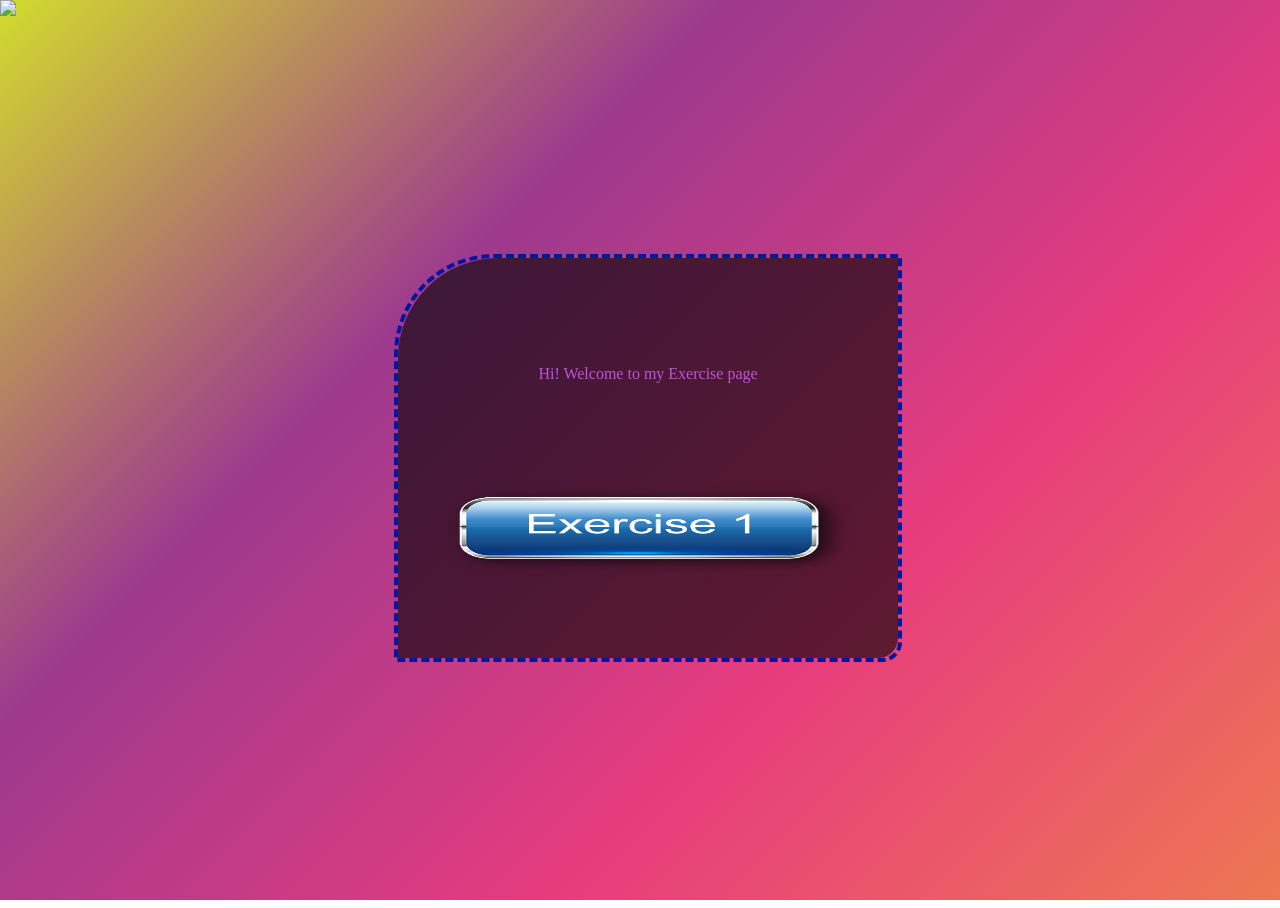
==== index.html @ a3da574b "Add files via upload" ====
<!doctype html>
<html>
<head>
<link rel="icon" type="image/x-icon" href="images/inti_logo.png">	
<meta charset="utf-8">
<title>Exercise4</title>
<Style>
html, body {
  width: 100%;
  height:100%;
}

body {
    background: linear-gradient(-45deg, #ee7752, #e73c7e, #9D398E, #D3DB2E);
    background-size: 400% 400%;
    animation: gradient 15s ease infinite;
}

@keyframes gradient {
    0% {
        background-position: 0% 50%;
    }
    50% {
        background-position: 100% 50%;
    }
    100% {
        background-position: 0% 50%;
    }
}
</Style>
	
<style>

*{ cursor: url("images/9.cur"), default; }

</style>
	
<style>

.box {
    position: relative;
    width: 500px;
    height: 400px;
    background: transparent;
    border: 4px dashed #0017A2;
    border-top-left-radius: 100px;
    border-bottom-right-radius: 20px;
}

.box:before {
    content: '';
    position: absolute;
    width: 100%;
    height: 100%;
    background: rgba(0,0,0,.6);
    border-top-left-radius: 100px;
    border-bottom-right-radius: 20px;
    z-index: -1;
}

.box #tbox1 {
    text-align: center;
    line-height: 200px;
    color: #BA55D3;
	font-size: 30ps
}

</style>
<script type="text/javascript">
function MM_preloadImages() { //v3.0
  var d=document; if(d.images){ if(!d.MM_p) d.MM_p=new Array();
    var i,j=d.MM_p.length,a=MM_preloadImages.arguments; for(i=0; i<a.length; i++)
    if (a[i].indexOf("#")!=0){ d.MM_p[j]=new Image; d.MM_p[j++].src=a[i];}}
}

function MM_swapImgRestore() { //v3.0
  var i,x,a=document.MM_sr; for(i=0;a&&i<a.length&&(x=a[i])&&x.oSrc;i++) x.src=x.oSrc;
}

function MM_findObj(n, d) { //v4.01
  var p,i,x;  if(!d) d=document; if((p=n.indexOf("?"))>0&&parent.frames.length) {
    d=parent.frames[n.substring(p+1)].document; n=n.substring(0,p);}
  if(!(x=d[n])&&d.all) x=d.all[n]; for (i=0;!x&&i<d.forms.length;i++) x=d.forms[i][n];
  for(i=0;!x&&d.layers&&i<d.layers.length;i++) x=MM_findObj(n,d.layers[i].document);
  if(!x && d.getElementById) x=d.getElementById(n); return x;
}

function MM_swapImage() { //v3.0
  var i,j=0,x,a=MM_swapImage.arguments; document.MM_sr=new Array; for(i=0;i<(a.length-2);i+=3)
   if ((x=MM_findObj(a[i]))!=null){document.MM_sr[j++]=x; if(!x.oSrc) x.oSrc=x.src; x.src=a[i+2];}
}
</script>
</head>
<style>

body {

width: 100%;
height: 100vh;
background-size: cover;
background-position: center;
background-repeat: no-repeat;
display: flex;
justify-content: center;
align-items: center;

}

</style>
<body onLoad="MM_preloadImages('images/b2.png.png')">
	
<script language="JavaScript1.2">

var trailLength = 8 // The length of trail (8 by default; put more for longer "tail")
var path = "images/inti_logo.png" // URL of your image

var standardbody=(document.compatMode=="CSS1Compat")? document.documentElement : document.body //create reference to common "body" across doctypes
var i,d = 0

function initTrail() { // prepares the script
  images = new Array() // prepare the image array
  for (i = 0; i < parseInt(trailLength); i++) {
    images[i] = new Image()
    images[i].src = path // i am still confused with js & css
  }
  storage = new Array() // prepare the storage for the coordinates
  for (i = 0; i < images.length*3; i++) {
    storage[i] = 0
  }
  for (i = 0; i < images.length; i++) { // make divs for IE and layers for Navigator
    document.write('<div id="obj' + i + '" style="position: absolute; z-Index: 100; height: 0; width: 0"><img src="' + images[i].src + '"></div>')
  }
  trail()
}
function trail() { // trailing function
  for (i = 0; i < images.length; i++) { // for every div/layer
    document.getElementById("obj" + i).style.top = storage[d]+'px' // the Y-coordinate
    document.getElementById("obj" + i).style.left = + storage[d+1]+'px' // the X-coordinate
    d = d+2
  }
  for (i = storage.length; i >= 2; i--) { // save the coordinate for the div/layer that's behind
    storage[i] = storage[i-2]
  }
  d = 0 // reset for future use
  var timer = setTimeout("trail()",10) // call recursively 
}
function processEvent(e) { // catches and processes the mousemove event 
  if (window.event) { // for IE
    storage[0] = window.event.y+standardbody.scrollTop+10
    storage[1] = window.event.x+standardbody.scrollLeft+10
  } else {
    storage[0] = e.pageY+12
    storage[1] = e.pageX+12
  }
}

  initTrail() 
  document.onmousemove = processEvent // start capturing

//-->
</script>	
<div class="box">
<p id="tbox1">Hi! Welcome to my Exercise page <img src="images/b1.png.png" alt="" width="425" height="97" id="Image1" onMouseOver="MM_swapImage('Image1','','images/b2.png.png',1)" onMouseOut="MM_swapImgRestore()"/></p>
</div>
</body>
</html>
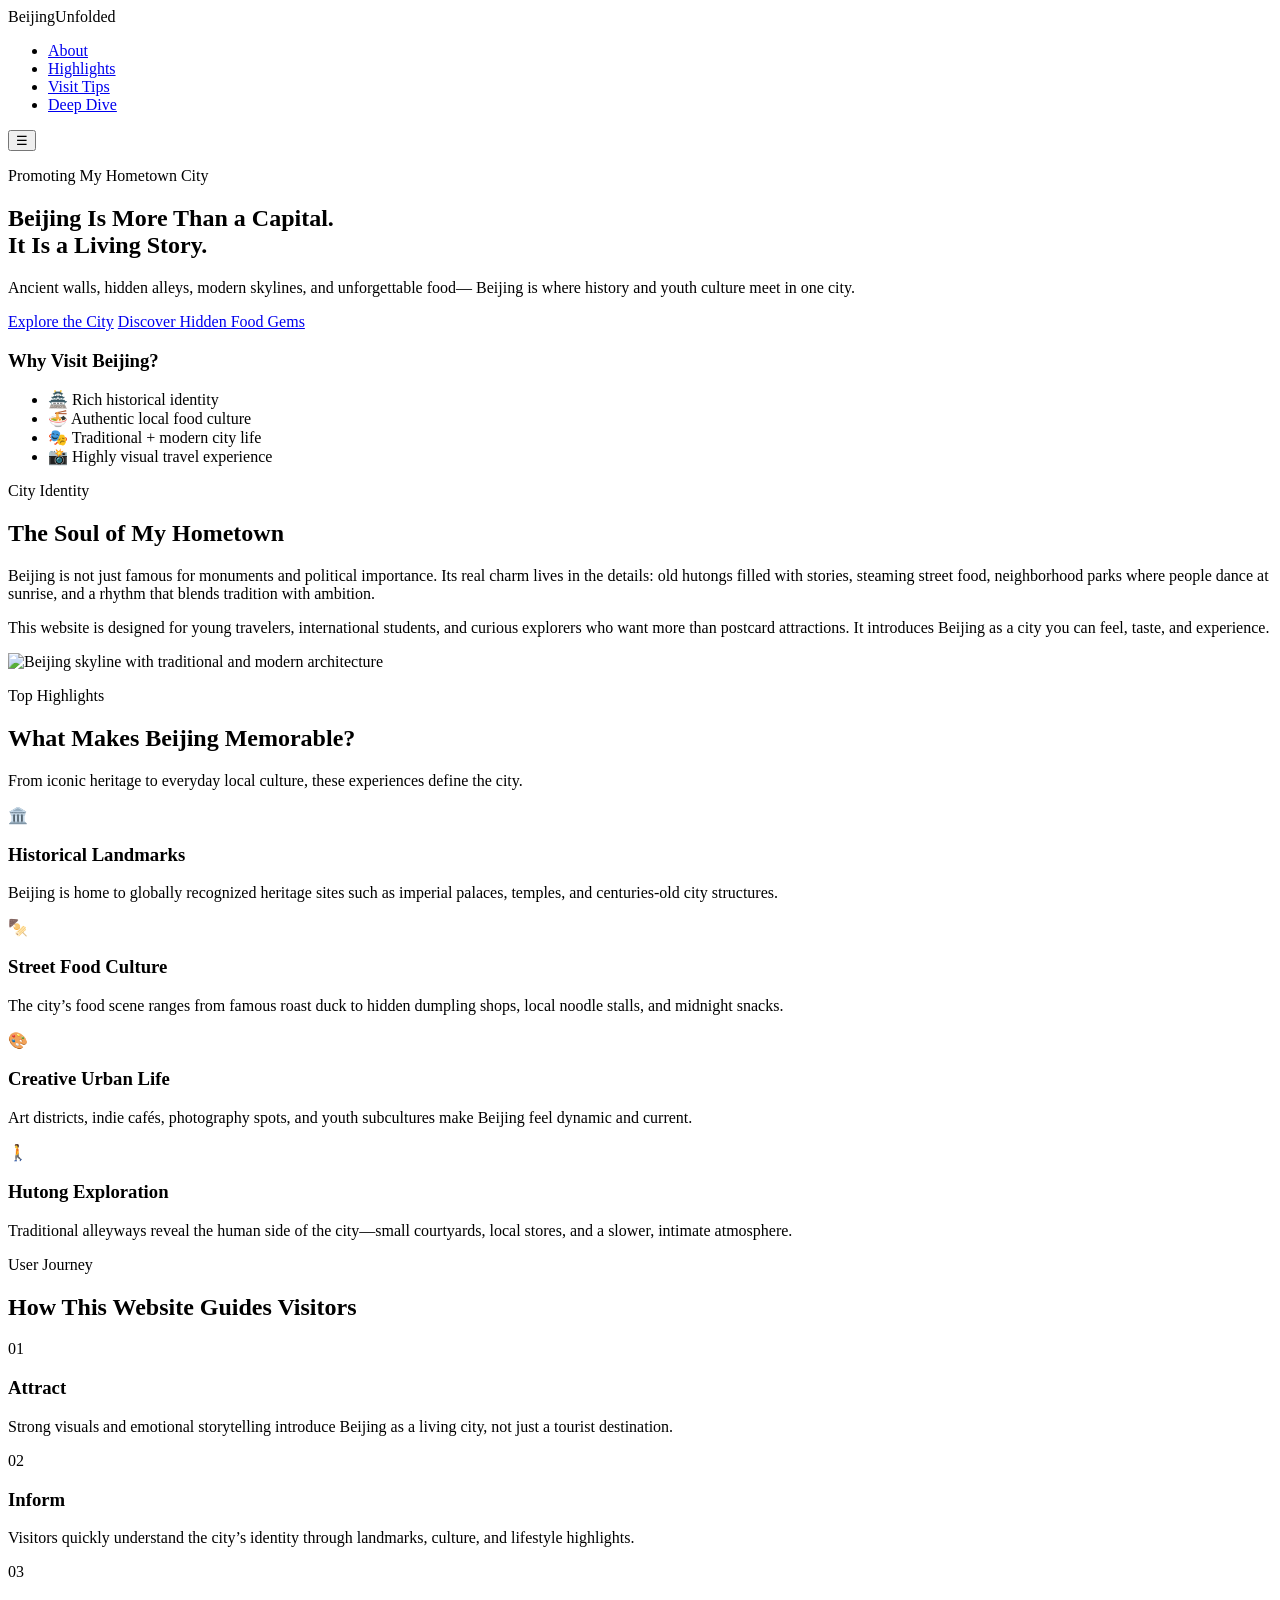
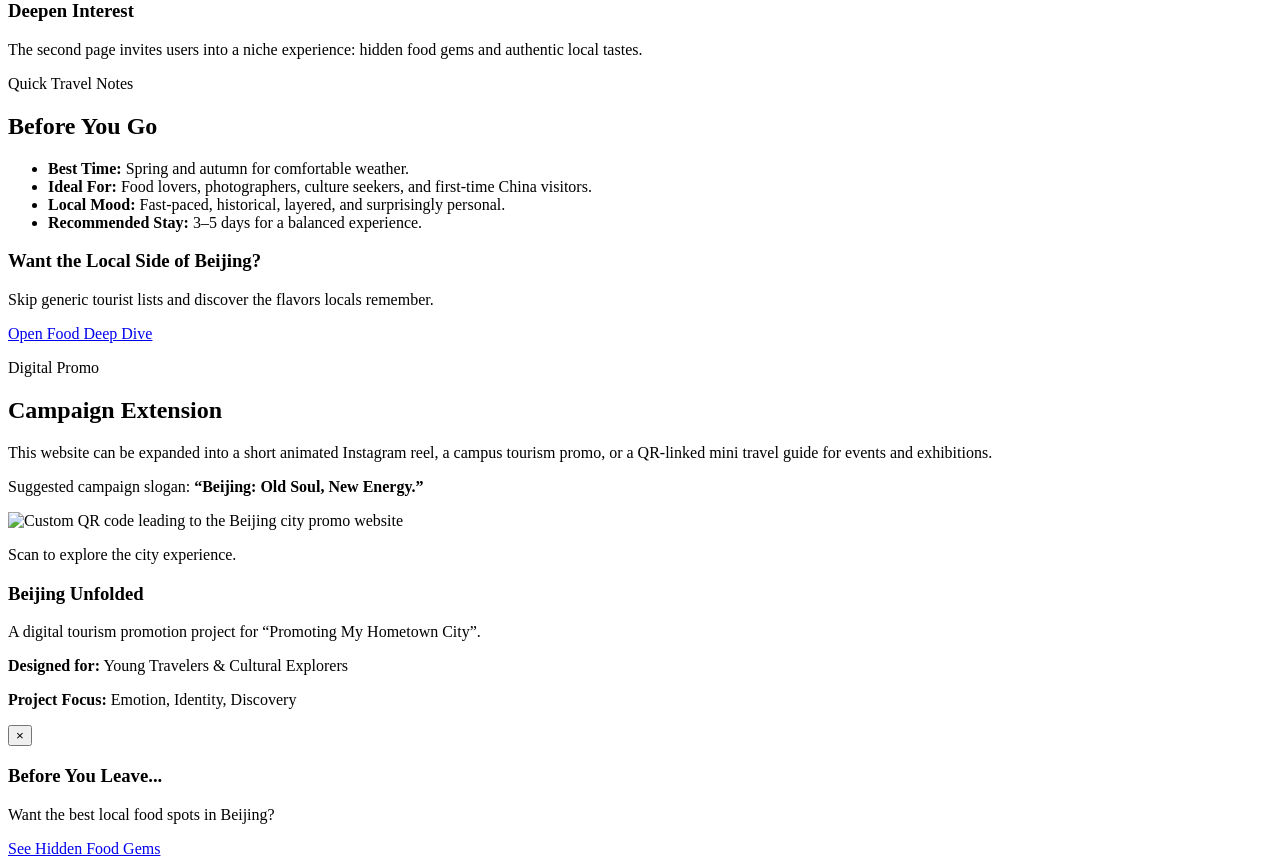
==== commit 559558be: "Add files via upload" ====
--- a/index.html
+++ b/index.html
@@ -1,166 +1,238 @@
-<!doctype html>
-<html>
+<!DOCTYPE html>
+<html lang="en">
 <head>
-<link rel="icon" type="image/x-icon" href="images/inti_logo.png">	
-<meta charset="utf-8">
-<title>Exercise4</title>
-<Style>
-html, body {
-  width: 100%;
-  height:100%;
-}
-
-body {
-    background: linear-gradient(-45deg, #ee7752, #e73c7e, #9D398E, #D3DB2E);
-    background-size: 400% 400%;
-    animation: gradient 15s ease infinite;
-}
-
-@keyframes gradient {
-    0% {
-        background-position: 0% 50%;
-    }
-    50% {
-        background-position: 100% 50%;
-    }
-    100% {
-        background-position: 0% 50%;
-    }
-}
-</Style>
-	
-<style>
-
-*{ cursor: url("images/9.cur"), default; }
-
-</style>
-	
-<style>
-
-.box {
-    position: relative;
-    width: 500px;
-    height: 400px;
-    background: transparent;
-    border: 4px dashed #0017A2;
-    border-top-left-radius: 100px;
-    border-bottom-right-radius: 20px;
-}
-
-.box:before {
-    content: '';
-    position: absolute;
-    width: 100%;
-    height: 100%;
-    background: rgba(0,0,0,.6);
-    border-top-left-radius: 100px;
-    border-bottom-right-radius: 20px;
-    z-index: -1;
-}
-
-.box #tbox1 {
-    text-align: center;
-    line-height: 200px;
-    color: #BA55D3;
-	font-size: 30ps
-}
-
-</style>
-<script type="text/javascript">
-function MM_preloadImages() { //v3.0
-  var d=document; if(d.images){ if(!d.MM_p) d.MM_p=new Array();
-    var i,j=d.MM_p.length,a=MM_preloadImages.arguments; for(i=0; i<a.length; i++)
-    if (a[i].indexOf("#")!=0){ d.MM_p[j]=new Image; d.MM_p[j++].src=a[i];}}
-}
-
-function MM_swapImgRestore() { //v3.0
-  var i,x,a=document.MM_sr; for(i=0;a&&i<a.length&&(x=a[i])&&x.oSrc;i++) x.src=x.oSrc;
-}
-
-function MM_findObj(n, d) { //v4.01
-  var p,i,x;  if(!d) d=document; if((p=n.indexOf("?"))>0&&parent.frames.length) {
-    d=parent.frames[n.substring(p+1)].document; n=n.substring(0,p);}
-  if(!(x=d[n])&&d.all) x=d.all[n]; for (i=0;!x&&i<d.forms.length;i++) x=d.forms[i][n];
-  for(i=0;!x&&d.layers&&i<d.layers.length;i++) x=MM_findObj(n,d.layers[i].document);
-  if(!x && d.getElementById) x=d.getElementById(n); return x;
-}
-
-function MM_swapImage() { //v3.0
-  var i,j=0,x,a=MM_swapImage.arguments; document.MM_sr=new Array; for(i=0;i<(a.length-2);i+=3)
-   if ((x=MM_findObj(a[i]))!=null){document.MM_sr[j++]=x; if(!x.oSrc) x.oSrc=x.src; x.src=a[i+2];}
-}
-</script>
+  <meta charset="UTF-8" />
+  <meta name="viewport" content="width=device-width, initial-scale=1.0" />
+  <title>Beijing Unfolded | Discover the Soul of My Hometown</title>
+  <meta name="description" content="Explore Beijing through culture, food, landmarks, and local life. Discover the soul of my hometown city." />
+  <link rel="stylesheet" href="style.css" />
 </head>
-<style>
-
-body {
-
-width: 100%;
-height: 100vh;
-background-size: cover;
-background-position: center;
-background-repeat: no-repeat;
-display: flex;
-justify-content: center;
-align-items: center;
-
-}
-
-</style>
-<body onLoad="MM_preloadImages('images/b2.png.png')">
-	
-<script language="JavaScript1.2">
-
-var trailLength = 8 // The length of trail (8 by default; put more for longer "tail")
-var path = "images/inti_logo.png" // URL of your image
-
-var standardbody=(document.compatMode=="CSS1Compat")? document.documentElement : document.body //create reference to common "body" across doctypes
-var i,d = 0
-
-function initTrail() { // prepares the script
-  images = new Array() // prepare the image array
-  for (i = 0; i < parseInt(trailLength); i++) {
-    images[i] = new Image()
-    images[i].src = path // i am still confused with js & css
-  }
-  storage = new Array() // prepare the storage for the coordinates
-  for (i = 0; i < images.length*3; i++) {
-    storage[i] = 0
-  }
-  for (i = 0; i < images.length; i++) { // make divs for IE and layers for Navigator
-    document.write('<div id="obj' + i + '" style="position: absolute; z-Index: 100; height: 0; width: 0"><img src="' + images[i].src + '"></div>')
-  }
-  trail()
-}
-function trail() { // trailing function
-  for (i = 0; i < images.length; i++) { // for every div/layer
-    document.getElementById("obj" + i).style.top = storage[d]+'px' // the Y-coordinate
-    document.getElementById("obj" + i).style.left = + storage[d+1]+'px' // the X-coordinate
-    d = d+2
-  }
-  for (i = storage.length; i >= 2; i--) { // save the coordinate for the div/layer that's behind
-    storage[i] = storage[i-2]
-  }
-  d = 0 // reset for future use
-  var timer = setTimeout("trail()",10) // call recursively 
-}
-function processEvent(e) { // catches and processes the mousemove event 
-  if (window.event) { // for IE
-    storage[0] = window.event.y+standardbody.scrollTop+10
-    storage[1] = window.event.x+standardbody.scrollLeft+10
-  } else {
-    storage[0] = e.pageY+12
-    storage[1] = e.pageX+12
-  }
-}
-
-  initTrail() 
-  document.onmousemove = processEvent // start capturing
-
-//-->
-</script>	
-<div class="box">
-<p id="tbox1">Hi! Welcome to my Exercise page <img src="images/b1.png.png" alt="" width="425" height="97" id="Image1" onMouseOver="MM_swapImage('Image1','','images/b2.png.png',1)" onMouseOut="MM_swapImgRestore()"/></p>
-</div>
+<body>
+
+  <!-- Header -->
+  <header class="site-header">
+    <div class="container nav-wrapper">
+      <div class="logo">Beijing<span>Unfolded</span></div>
+      <nav>
+        <ul class="nav-links">
+          <li><a href="#about">About</a></li>
+          <li><a href="#highlights">Highlights</a></li>
+          <li><a href="#plan">Visit Tips</a></li>
+          <li><a href="food.html" class="btn-nav">Deep Dive</a></li>
+        </ul>
+      </nav>
+      <button class="menu-toggle" id="menuToggle" aria-label="Open Menu">☰</button>
+    </div>
+  </header>
+
+  <!-- Hero -->
+  <section class="hero">
+    <div class="hero-overlay"></div>
+    <div class="container hero-content">
+      <div class="hero-text">
+        <p class="eyebrow">Promoting My Hometown City</p>
+        <h1>Beijing Is More Than a Capital.<br>It Is a Living Story.</h1>
+        <p class="hero-sub">
+          Ancient walls, hidden alleys, modern skylines, and unforgettable food—
+          Beijing is where history and youth culture meet in one city.
+        </p>
+        <div class="hero-buttons">
+          <a href="#highlights" class="btn-primary">Explore the City</a>
+          <a href="food.html" class="btn-secondary">Discover Hidden Food Gems</a>
+        </div>
+      </div>
+      <div class="hero-card">
+        <h3>Why Visit Beijing?</h3>
+        <ul>
+          <li>🏯 Rich historical identity</li>
+          <li>🍜 Authentic local food culture</li>
+          <li>🎭 Traditional + modern city life</li>
+          <li>📸 Highly visual travel experience</li>
+        </ul>
+      </div>
+    </div>
+  </section>
+
+  <!-- Intro -->
+  <section class="intro section" id="about">
+    <div class="container two-col">
+      <div>
+        <p class="section-tag">City Identity</p>
+        <h2>The Soul of My Hometown</h2>
+        <p>
+          Beijing is not just famous for monuments and political importance. Its real charm
+          lives in the details: old hutongs filled with stories, steaming street food,
+          neighborhood parks where people dance at sunrise, and a rhythm that blends tradition
+          with ambition.
+        </p>
+        <p>
+          This website is designed for young travelers, international students, and curious
+          explorers who want more than postcard attractions. It introduces Beijing as a city
+          you can feel, taste, and experience.
+        </p>
+      </div>
+      <div class="image-card">
+        <img src="images/skyline.jpg" alt="Beijing skyline with traditional and modern architecture" />
+      </div>
+    </div>
+  </section>
+
+  <!-- Highlights -->
+  <section class="highlights section" id="highlights">
+    <div class="container">
+      <div class="section-heading">
+        <p class="section-tag">Top Highlights</p>
+        <h2>What Makes Beijing Memorable?</h2>
+        <p>
+          From iconic heritage to everyday local culture, these experiences define the city.
+        </p>
+      </div>
+
+      <div class="card-grid">
+        <article class="feature-card">
+          <div class="icon-circle">🏛️</div>
+          <h3>Historical Landmarks</h3>
+          <p>
+            Beijing is home to globally recognized heritage sites such as imperial palaces,
+            temples, and centuries-old city structures.
+          </p>
+        </article>
+
+        <article class="feature-card">
+          <div class="icon-circle">🍢</div>
+          <h3>Street Food Culture</h3>
+          <p>
+            The city’s food scene ranges from famous roast duck to hidden dumpling shops,
+            local noodle stalls, and midnight snacks.
+          </p>
+        </article>
+
+        <article class="feature-card">
+          <div class="icon-circle">🎨</div>
+          <h3>Creative Urban Life</h3>
+          <p>
+            Art districts, indie cafés, photography spots, and youth subcultures make
+            Beijing feel dynamic and current.
+          </p>
+        </article>
+
+        <article class="feature-card">
+          <div class="icon-circle">🚶</div>
+          <h3>Hutong Exploration</h3>
+          <p>
+            Traditional alleyways reveal the human side of the city—small courtyards,
+            local stores, and a slower, intimate atmosphere.
+          </p>
+        </article>
+      </div>
+    </div>
+  </section>
+
+  <!-- User Journey -->
+  <section class="journey section">
+    <div class="container">
+      <div class="section-heading">
+        <p class="section-tag">User Journey</p>
+        <h2>How This Website Guides Visitors</h2>
+      </div>
+
+      <div class="timeline">
+        <div class="timeline-item">
+          <span>01</span>
+          <div>
+            <h3>Attract</h3>
+            <p>Strong visuals and emotional storytelling introduce Beijing as a living city, not just a tourist destination.</p>
+          </div>
+        </div>
+        <div class="timeline-item">
+          <span>02</span>
+          <div>
+            <h3>Inform</h3>
+            <p>Visitors quickly understand the city’s identity through landmarks, culture, and lifestyle highlights.</p>
+          </div>
+        </div>
+        <div class="timeline-item">
+          <span>03</span>
+          <div>
+            <h3>Deepen Interest</h3>
+            <p>The second page invites users into a niche experience: hidden food gems and authentic local tastes.</p>
+          </div>
+        </div>
+      </div>
+    </div>
+  </section>
+
+  <!-- Visit Tips -->
+  <section class="tips section" id="plan">
+    <div class="container two-col">
+      <div class="tips-box">
+        <p class="section-tag">Quick Travel Notes</p>
+        <h2>Before You Go</h2>
+        <ul class="tips-list">
+          <li><strong>Best Time:</strong> Spring and autumn for comfortable weather.</li>
+          <li><strong>Ideal For:</strong> Food lovers, photographers, culture seekers, and first-time China visitors.</li>
+          <li><strong>Local Mood:</strong> Fast-paced, historical, layered, and surprisingly personal.</li>
+          <li><strong>Recommended Stay:</strong> 3–5 days for a balanced experience.</li>
+        </ul>
+      </div>
+
+      <div class="cta-panel">
+        <h3>Want the Local Side of Beijing?</h3>
+        <p>
+          Skip generic tourist lists and discover the flavors locals remember.
+        </p>
+        <a href="food.html" class="btn-primary">Open Food Deep Dive</a>
+      </div>
+    </div>
+  </section>
+
+  <!-- Promo + QR -->
+  <section class="promo section">
+    <div class="container promo-grid">
+      <div class="promo-box">
+        <p class="section-tag">Digital Promo</p>
+        <h2>Campaign Extension</h2>
+        <p>
+          This website can be expanded into a short animated Instagram reel, a campus tourism
+          promo, or a QR-linked mini travel guide for events and exhibitions.
+        </p>
+        <p>
+          Suggested campaign slogan:
+          <strong>“Beijing: Old Soul, New Energy.”</strong>
+        </p>
+      </div>
+
+      <div class="qr-box">
+        <img src="images/qr-demo.png" alt="Custom QR code leading to the Beijing city promo website" />
+        <p>Scan to explore the city experience.</p>
+      </div>
+    </div>
+  </section>
+
+  <!-- Footer -->
+  <footer class="site-footer">
+    <div class="container footer-flex">
+      <div>
+        <h3>Beijing Unfolded</h3>
+        <p>A digital tourism promotion project for “Promoting My Hometown City”.</p>
+      </div>
+      <div>
+        <p><strong>Designed for:</strong> Young Travelers & Cultural Explorers</p>
+        <p><strong>Project Focus:</strong> Emotion, Identity, Discovery</p>
+      </div>
+    </div>
+  </footer>
+
+  <!-- Exit Popup -->
+  <div class="popup" id="exitPopup" aria-hidden="true">
+    <div class="popup-content">
+      <button class="close-popup" id="closePopup" aria-label="Close Popup">×</button>
+      <h3>Before You Leave...</h3>
+      <p>Want the best local food spots in Beijing?</p>
+      <a href="food.html" class="btn-primary">See Hidden Food Gems</a>
+    </div>
+  </div>
+
+  <script src="script.js"></script>
 </body>
-</html>
+</html>
